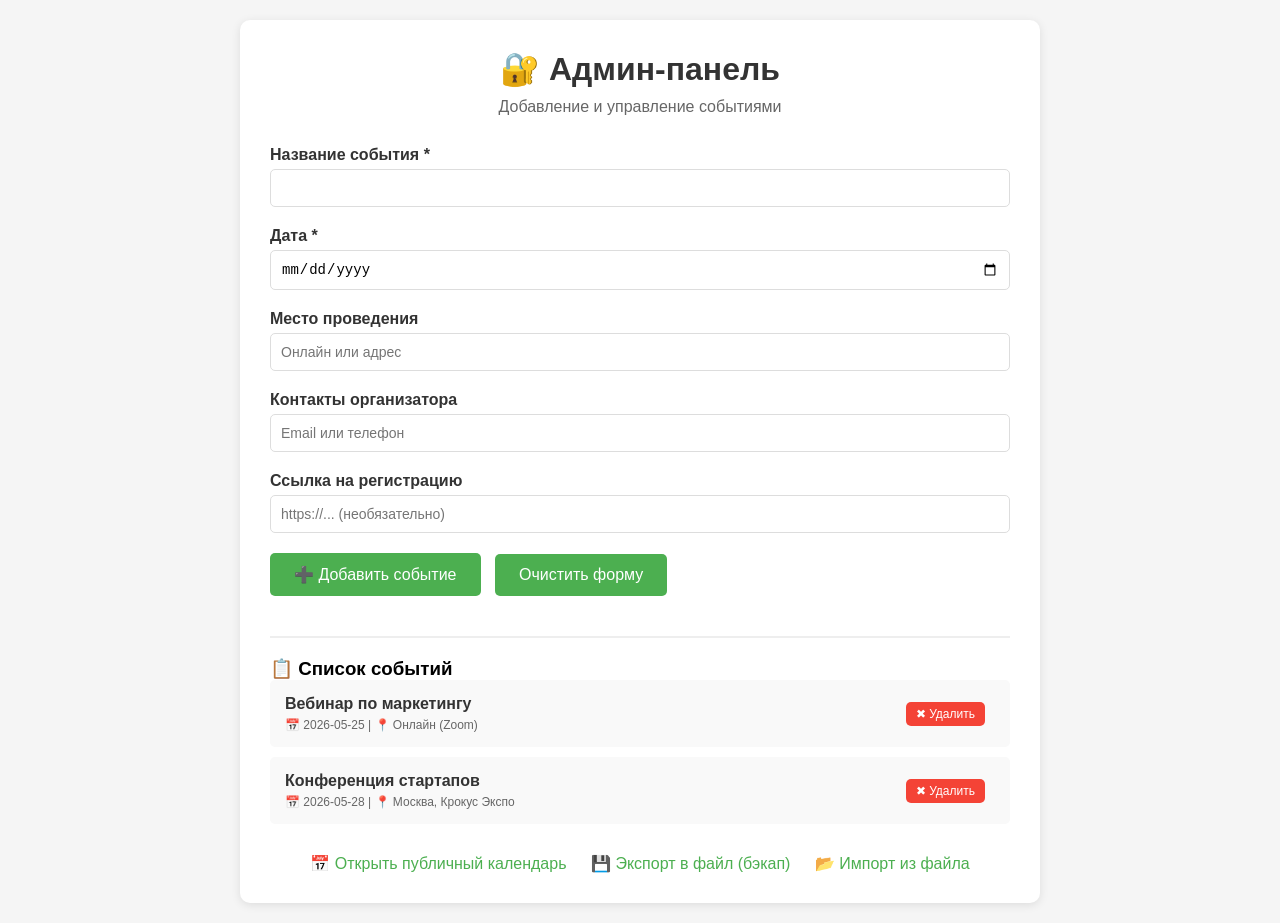
==== admin.html @ 9fb7f700 "Первый коммит: календарь с админкой и экспортом" ====
<!DOCTYPE html>
<html lang="ru">
<head>
    <meta charset="UTF-8">
    <meta name="viewport" content="width=device-width, initial-scale=1.0">
    <title>Админка - Календарь событий</title>
    <link rel="stylesheet" href="style.css">
    <style>
        .admin-container {
            max-width: 800px;
            margin: 0 auto;
            background: white;
            border-radius: 10px;
            padding: 30px;
            box-shadow: 0 2px 10px rgba(0,0,0,0.1);
        }
        .admin-container h1 {
            margin-bottom: 10px;
        }
        .subtitle {
            color: #666;
            margin-bottom: 30px;
            text-align: center;
        }
        .form-group {
            margin-bottom: 20px;
        }
        label {
            display: block;
            font-weight: bold;
            margin-bottom: 5px;
            color: #333;
        }
        input, textarea {
            width: 100%;
            padding: 10px;
            border: 1px solid #ddd;
            border-radius: 5px;
            font-size: 14px;
        }
        input:focus, textarea:focus {
            outline: none;
            border-color: #4CAF50;
        }
        button {
            background: #4CAF50;
            color: white;
            border: none;
            padding: 12px 24px;
            border-radius: 5px;
            cursor: pointer;
            font-size: 16px;
            margin-right: 10px;
        }
        button:hover {
            background: #45a049;
        }
        .delete-btn {
            background: #f44336;
        }
        .delete-btn:hover {
            background: #da190b;
        }
        .events-list {
            margin-top: 40px;
            border-top: 2px solid #eee;
            padding-top: 20px;
        }
        .event-item {
            background: #f9f9f9;
            padding: 15px;
            margin-bottom: 10px;
            border-radius: 5px;
            display: flex;
            justify-content: space-between;
            align-items: center;
        }
        .event-info {
            flex: 1;
        }
        .event-title {
            font-weight: bold;
            color: #333;
        }
        .event-date {
            font-size: 12px;
            color: #666;
            margin-top: 5px;
        }
        .small-delete {
            background: #f44336;
            padding: 5px 10px;
            font-size: 12px;
        }
        .nav-links {
            text-align: center;
            margin-top: 30px;
        }
        .nav-links a {
            color: #4CAF50;
            text-decoration: none;
            margin: 0 10px;
        }
        .success {
            background: #d4edda;
            color: #155724;
            padding: 10px;
            border-radius: 5px;
            margin-bottom: 20px;
            display: none;
        }
    </style>
</head>
<body>
    <div class="admin-container">
        <h1>🔐 Админ-панель</h1>
        <div class="subtitle">Добавление и управление событиями</div>
        
        <div id="successMsg" class="success">✅ Событие сохранено!</div>
        
        <form id="eventForm">
            <div class="form-group">
                <label>Название события *</label>
                <input type="text" id="title" required>
            </div>
            
            <div class="form-group">
                <label>Дата *</label>
                <input type="date" id="date" required>
            </div>
            
            <div class="form-group">
                <label>Место проведения</label>
                <input type="text" id="location" placeholder="Онлайн или адрес">
            </div>
            
            <div class="form-group">
                <label>Контакты организатора</label>
                <input type="text" id="contacts" placeholder="Email или телефон">
            </div>
            
            <div class="form-group">
                <label>Ссылка на регистрацию</label>
                <input type="url" id="link" placeholder="https://... (необязательно)">
            </div>
            
            <button type="submit">➕ Добавить событие</button>
            <button type="button" onclick="clearForm()">Очистить форму</button>
        </form>
        
        <div class="events-list">
            <h3>📋 Список событий</h3>
            <div id="eventsList"></div>
        </div>
        
        <div class="nav-links">
            <a href="index.html" target="_blank">📅 Открыть публичный календарь</a>
            <a href="#" onclick="exportToFile()">💾 Экспорт в файл (бэкап)</a>
            <a href="#" onclick="importFromFile()">📂 Импорт из файла</a>
        </div>
    </div>
    
    <script src="admin.js"></script>
</body>
</html>
---- style.css ----
* {
    margin: 0;
    padding: 0;
    box-sizing: border-box;
}

body {
    font-family: Arial, sans-serif;
    background: #f5f5f5;
    padding: 20px;
}

.container {
    max-width: 1200px;
    margin: 0 auto;
    background: white;
    border-radius: 10px;
    padding: 20px;
    box-shadow: 0 2px 10px rgba(0,0,0,0.1);
}

h1 {
    text-align: center;
    margin-bottom: 20px;
    color: #333;
}

/* Календарь */
#calendar {
    display: grid;
    grid-template-columns: repeat(7, 1fr);
    gap: 5px;
}

.calendar-day {
    border: 1px solid #ddd;
    min-height: 100px;
    padding: 10px;
    background: white;
    cursor: pointer;
    transition: 0.3s;
}

.calendar-day:hover {
    background: #f0f0f0;
    transform: scale(1.02);
}

.calendar-day.empty {
    background: #f9f9f9;
    cursor: default;
}

.day-number {
    font-weight: bold;
    margin-bottom: 5px;
    color: #666;
}

.event {
    background: #4CAF50;
    color: white;
    padding: 3px 5px;
    border-radius: 3px;
    font-size: 12px;
    margin-top: 3px;
    cursor: pointer;
    transition: 0.2s;
}

.event:hover {
    background: #45a049;
}

/* Модальное окно */
.modal {
    display: none;
    position: fixed;
    z-index: 1;
    left: 0;
    top: 0;
    width: 100%;
    height: 100%;
    background: rgba(0,0,0,0.5);
}

.modal-content {
    background: white;
    margin: 15% auto;
    padding: 20px;
    width: 90%;
    max-width: 500px;
    border-radius: 10px;
    position: relative;
}

.close {
    position: absolute;
    right: 20px;
    top: 10px;
    font-size: 28px;
    cursor: pointer;
}

.close:hover {
    color: red;
}
/* Навигация */
.calendar-header {
    display: flex;
    justify-content: space-between;
    align-items: center;
    margin-bottom: 20px;
}

.nav-btn {
    background: #4CAF50;
    color: white;
    border: none;
    font-size: 20px;
    padding: 10px 15px;
    cursor: pointer;
    border-radius: 5px;
    transition: 0.3s;
}

.nav-btn:hover {
    background: #45a049;
    transform: scale(1.05);
}

/* Выходные */
.calendar-day.weekend {
    background: #fff3e0;
}

/* Праздники */
.calendar-day.holiday {
    background: #ffe0e0;
    position: relative;
}

.calendar-day.holiday .day-number::after {
    content: "🎉";
    position: absolute;
    margin-left: 5px;
    font-size: 12px;
}

/* Текущий день (опционально) */
.calendar-day.today {
    border: 2px solid #4CAF50;
    background: #e8f5e9;
}
/* Кнопки действий в модальном окне */
.event-actions {
    display: flex;
    gap: 10px;
    margin-top: 20px;
    justify-content: center;
    flex-wrap: wrap;
}

.action-btn {
    background: #4CAF50;
    color: white;
    border: none;
    padding: 10px 15px;
    border-radius: 5px;
    cursor: pointer;
    font-size: 14px;
    transition: 0.3s;
}

.action-btn:hover {
    background: #45a049;
    transform: scale(1.02);
}

.share-btn {
    background: #2196F3;
}

.share-btn:hover {
    background: #0b7dda;
}

/* Уведомление о копировании */
.toast-notification {
    position: fixed;
    bottom: 20px;
    left: 50%;
    transform: translateX(-50%);
    background: #333;
    color: white;
    padding: 12px 24px;
    border-radius: 8px;
    z-index: 2000;
    animation: fadeInOut 2s ease;
}

@keyframes fadeInOut {
    0% { opacity: 0; transform: translateX(-50%) translateY(20px); }
    15% { opacity: 1; transform: translateX(-50%) translateY(0); }
    85% { opacity: 1; transform: translateX(-50%) translateY(0); }
    100% { opacity: 0; transform: translateX(-50%) translateY(-20px); }
}
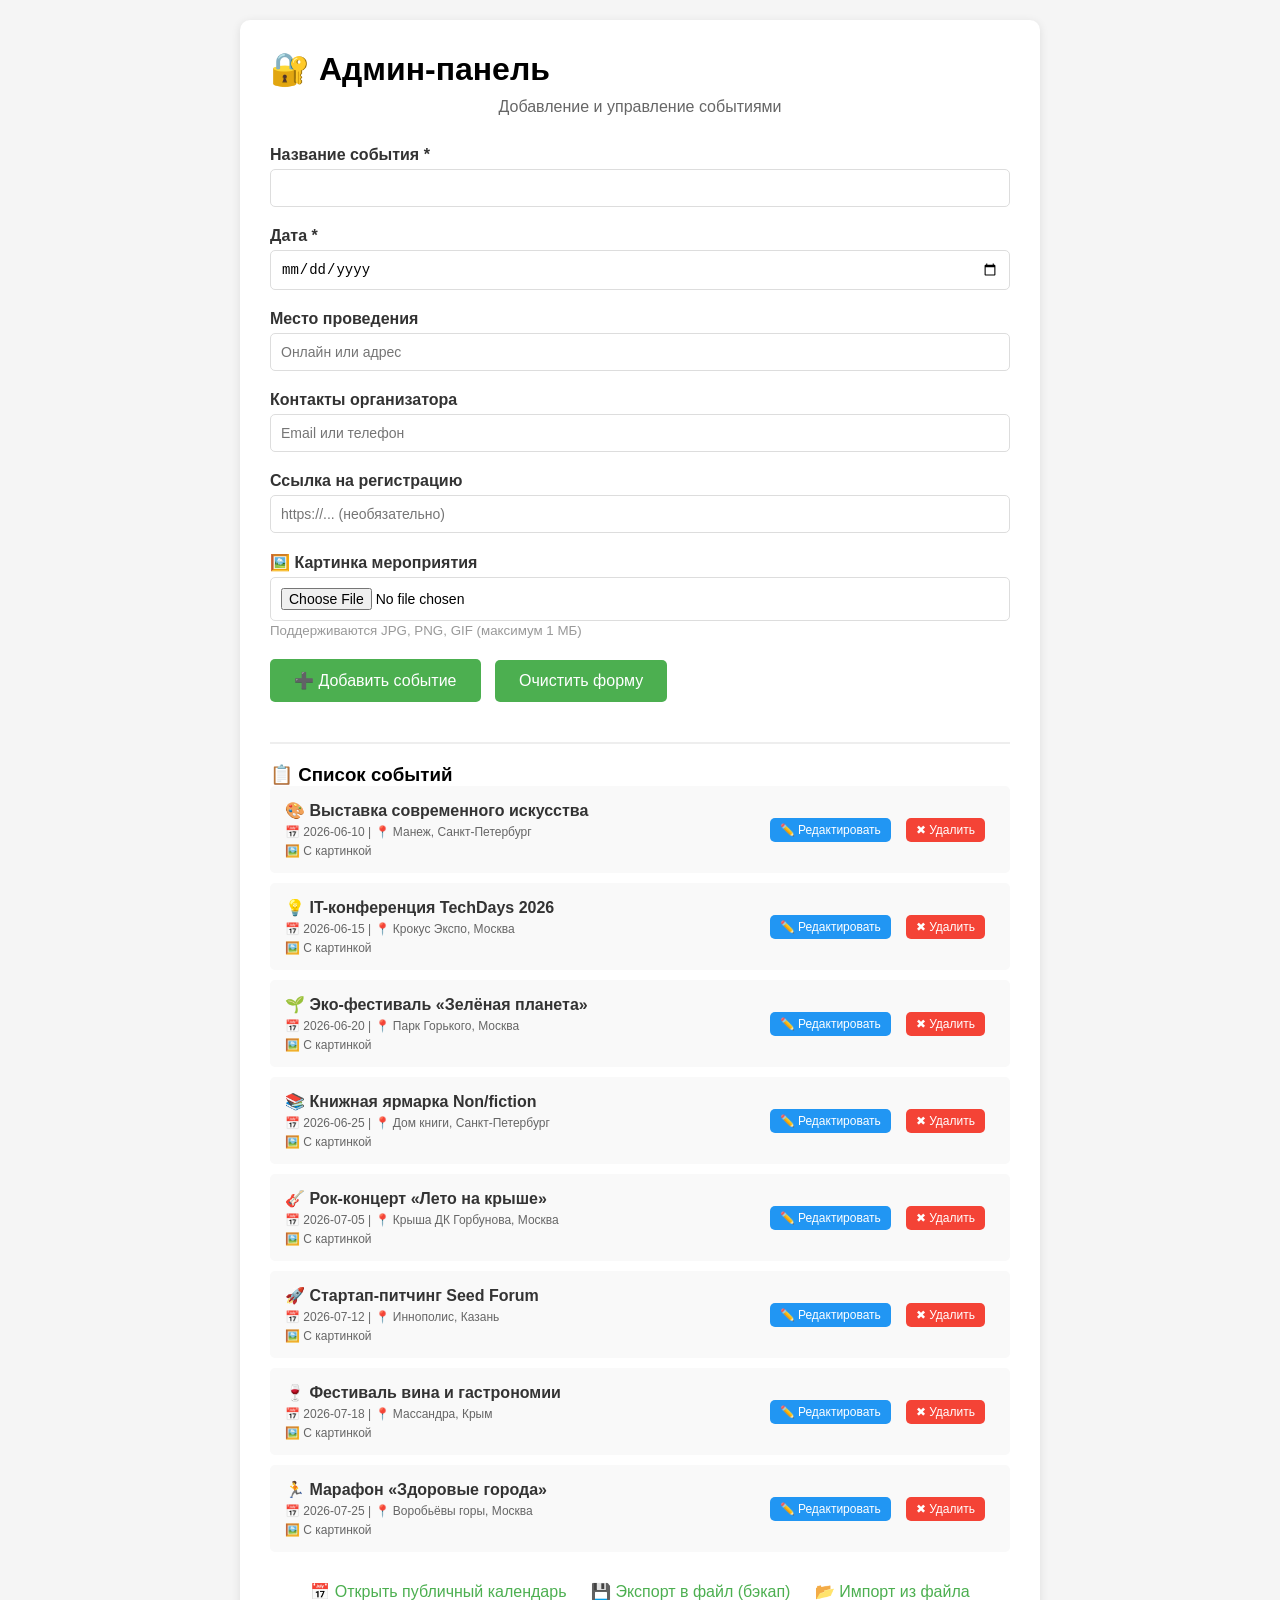
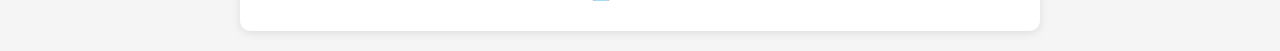
==== commit 71b08f87: "Финальная версия: админка с картинками и демо-событиями" ====
--- a/admin.html
+++ b/admin.html
@@ -14,23 +14,10 @@
             padding: 30px;
             box-shadow: 0 2px 10px rgba(0,0,0,0.1);
         }
-        .admin-container h1 {
-            margin-bottom: 10px;
-        }
-        .subtitle {
-            color: #666;
-            margin-bottom: 30px;
-            text-align: center;
-        }
-        .form-group {
-            margin-bottom: 20px;
-        }
-        label {
-            display: block;
-            font-weight: bold;
-            margin-bottom: 5px;
-            color: #333;
-        }
+        .admin-container h1 { margin-bottom: 10px; }
+        .subtitle { color: #666; margin-bottom: 30px; text-align: center; }
+        .form-group { margin-bottom: 20px; }
+        label { display: block; font-weight: bold; margin-bottom: 5px; color: #333; }
         input, textarea {
             width: 100%;
             padding: 10px;
@@ -52,15 +39,9 @@
             font-size: 16px;
             margin-right: 10px;
         }
-        button:hover {
-            background: #45a049;
-        }
-        .delete-btn {
-            background: #f44336;
-        }
-        .delete-btn:hover {
-            background: #da190b;
-        }
+        button:hover { background: #45a049; }
+        .delete-btn { background: #f44336; }
+        .delete-btn:hover { background: #da190b; }
         .events-list {
             margin-top: 40px;
             border-top: 2px solid #eee;
@@ -75,32 +56,12 @@
             justify-content: space-between;
             align-items: center;
         }
-        .event-info {
-            flex: 1;
-        }
-        .event-title {
-            font-weight: bold;
-            color: #333;
-        }
-        .event-date {
-            font-size: 12px;
-            color: #666;
-            margin-top: 5px;
-        }
-        .small-delete {
-            background: #f44336;
-            padding: 5px 10px;
-            font-size: 12px;
-        }
-        .nav-links {
-            text-align: center;
-            margin-top: 30px;
-        }
-        .nav-links a {
-            color: #4CAF50;
-            text-decoration: none;
-            margin: 0 10px;
-        }
+        .event-info { flex: 1; }
+        .event-title { font-weight: bold; color: #333; }
+        .event-date { font-size: 12px; color: #666; margin-top: 5px; }
+        .small-delete { background: #f44336; padding: 5px 10px; font-size: 12px; }
+        .nav-links { text-align: center; margin-top: 30px; }
+        .nav-links a { color: #4CAF50; text-decoration: none; margin: 0 10px; }
         .success {
             background: #d4edda;
             color: #155724;
@@ -144,6 +105,16 @@
                 <input type="url" id="link" placeholder="https://... (необязательно)">
             </div>
             
+            <div class="form-group">
+                <label>🖼️ Картинка мероприятия</label>
+                <input type="file" id="imageFile" accept="image/jpeg,image/png,image/gif">
+                <div id="imagePreview" style="margin-top: 10px; display: none;">
+                    <img id="previewImg" style="max-width: 100%; max-height: 150px; border-radius: 5px;">
+                    <p style="font-size: 12px; color: #666;">✅ Картинка добавлена</p>
+                </div>
+                <small style="color:#999;">Поддерживаются JPG, PNG, GIF (максимум 1 МБ)</small>
+            </div>
+            
             <button type="submit">➕ Добавить событие</button>
             <button type="button" onclick="clearForm()">Очистить форму</button>
         </form>
@@ -161,5 +132,44 @@
     </div>
     
     <script src="admin.js"></script>
+    <!-- Модальное окно для редактирования -->
+<div id="editModal" class="modal">
+    <div class="modal-content">
+        <span class="close-edit">&times;</span>
+        <h2>✏️ Редактировать событие</h2>
+        <form id="editForm">
+            <div class="form-group">
+                <label>Название события *</label>
+                <input type="text" id="editTitle" required>
+            </div>
+            <div class="form-group">
+                <label>Дата *</label>
+                <input type="date" id="editDate" required>
+            </div>
+            <div class="form-group">
+                <label>Место проведения</label>
+                <input type="text" id="editLocation">
+            </div>
+            <div class="form-group">
+                <label>Контакты организатора</label>
+                <input type="text" id="editContacts">
+            </div>
+            <div class="form-group">
+                <label>Ссылка на регистрацию</label>
+                <input type="url" id="editLink">
+            </div>
+            <div class="form-group">
+                <label>🖼️ Картинка мероприятия</label>
+                <input type="file" id="editImageFile" accept="image/jpeg,image/png,image/gif">
+                <div id="editImagePreview" style="margin-top: 10px; display: none;">
+                    <img id="editPreviewImg" style="max-width: 100%; max-height: 150px; border-radius: 5px;">
+                    <p style="font-size: 12px; color: #666;">Текущая картинка</p>
+                </div>
+            </div>
+            <button type="submit">💾 Сохранить изменения</button>
+            <button type="button" onclick="closeEditModal()">Отмена</button>
+        </form>
+    </div>
+</div>
 </body>
 </html>
--- a/style.css
+++ b/style.css
@@ -19,10 +19,28 @@
     box-shadow: 0 2px 10px rgba(0,0,0,0.1);
 }
 
-h1 {
-    text-align: center;
+/* Навигация */
+.calendar-header {
+    display: flex;
+    justify-content: space-between;
+    align-items: center;
     margin-bottom: 20px;
-    color: #333;
+}
+
+.nav-btn {
+    background: #4CAF50;
+    color: white;
+    border: none;
+    font-size: 20px;
+    padding: 10px 15px;
+    cursor: pointer;
+    border-radius: 5px;
+    transition: 0.3s;
+}
+
+.nav-btn:hover {
+    background: #45a049;
+    transform: scale(1.05);
 }
 
 /* Календарь */
@@ -57,19 +75,61 @@
     color: #666;
 }
 
+/* Выходные */
+.calendar-day.weekend {
+    background: #fff3e0;
+}
+
+/* Праздники */
+.calendar-day.holiday {
+    background: #ffe0e0;
+    position: relative;
+}
+
+.calendar-day.holiday .day-number::after {
+    content: "🎉";
+    position: absolute;
+    margin-left: 5px;
+    font-size: 12px;
+}
+
+/* Текущий день */
+.calendar-day.today {
+    border: 2px solid #4CAF50;
+    background: #e8f5e9;
+}
+
+/* Карточка события с картинкой */
 .event {
-    background: #4CAF50;
-    color: white;
-    padding: 3px 5px;
-    border-radius: 3px;
-    font-size: 12px;
-    margin-top: 3px;
+    background: white;
+    border-left: 4px solid #4CAF50;
+    padding: 5px;
+    margin-top: 5px;
+    border-radius: 4px;
+    font-size: 11px;
     cursor: pointer;
     transition: 0.2s;
+    display: flex;
+    gap: 5px;
+    align-items: center;
 }
 
 .event:hover {
-    background: #45a049;
+    transform: translateX(2px);
+    box-shadow: 0 2px 4px rgba(0,0,0,0.1);
+}
+
+.event-thumb {
+    width: 24px;
+    height: 24px;
+    border-radius: 4px;
+    object-fit: cover;
+    background: #f0f0f0;
+}
+
+.event-title {
+    flex: 1;
+    font-weight: 500;
 }
 
 /* Модальное окно */
@@ -86,7 +146,7 @@
 
 .modal-content {
     background: white;
-    margin: 15% auto;
+    margin: 5% auto;
     padding: 20px;
     width: 90%;
     max-width: 500px;
@@ -105,54 +165,17 @@
 .close:hover {
     color: red;
 }
-/* Навигация */
-.calendar-header {
-    display: flex;
-    justify-content: space-between;
-    align-items: center;
-    margin-bottom: 20px;
-}
-
-.nav-btn {
-    background: #4CAF50;
-    color: white;
-    border: none;
-    font-size: 20px;
-    padding: 10px 15px;
-    cursor: pointer;
-    border-radius: 5px;
-    transition: 0.3s;
-}
-
-.nav-btn:hover {
-    background: #45a049;
-    transform: scale(1.05);
-}
-
-/* Выходные */
-.calendar-day.weekend {
-    background: #fff3e0;
-}
-
-/* Праздники */
-.calendar-day.holiday {
-    background: #ffe0e0;
-    position: relative;
-}
-
-.calendar-day.holiday .day-number::after {
-    content: "🎉";
-    position: absolute;
-    margin-left: 5px;
-    font-size: 12px;
-}
-
-/* Текущий день (опционально) */
-.calendar-day.today {
-    border: 2px solid #4CAF50;
-    background: #e8f5e9;
-}
-/* Кнопки действий в модальном окне */
+
+/* Картинка в модальном окне */
+.event-poster {
+    width: 100%;
+    max-height: 200px;
+    object-fit: cover;
+    border-radius: 8px;
+    margin-bottom: 15px;
+}
+
+/* Кнопки действий */
 .event-actions {
     display: flex;
     gap: 10px;
@@ -185,7 +208,7 @@
     background: #0b7dda;
 }
 
-/* Уведомление о копировании */
+/* Уведомление */
 .toast-notification {
     position: fixed;
     bottom: 20px;
@@ -204,4 +227,11 @@
     15% { opacity: 1; transform: translateX(-50%) translateY(0); }
     85% { opacity: 1; transform: translateX(-50%) translateY(0); }
     100% { opacity: 0; transform: translateX(-50%) translateY(-20px); }
+}
+.edit-btn {
+    background: #2196F3;
+}
+
+.edit-btn:hover {
+    background: #0b7dda;
 }
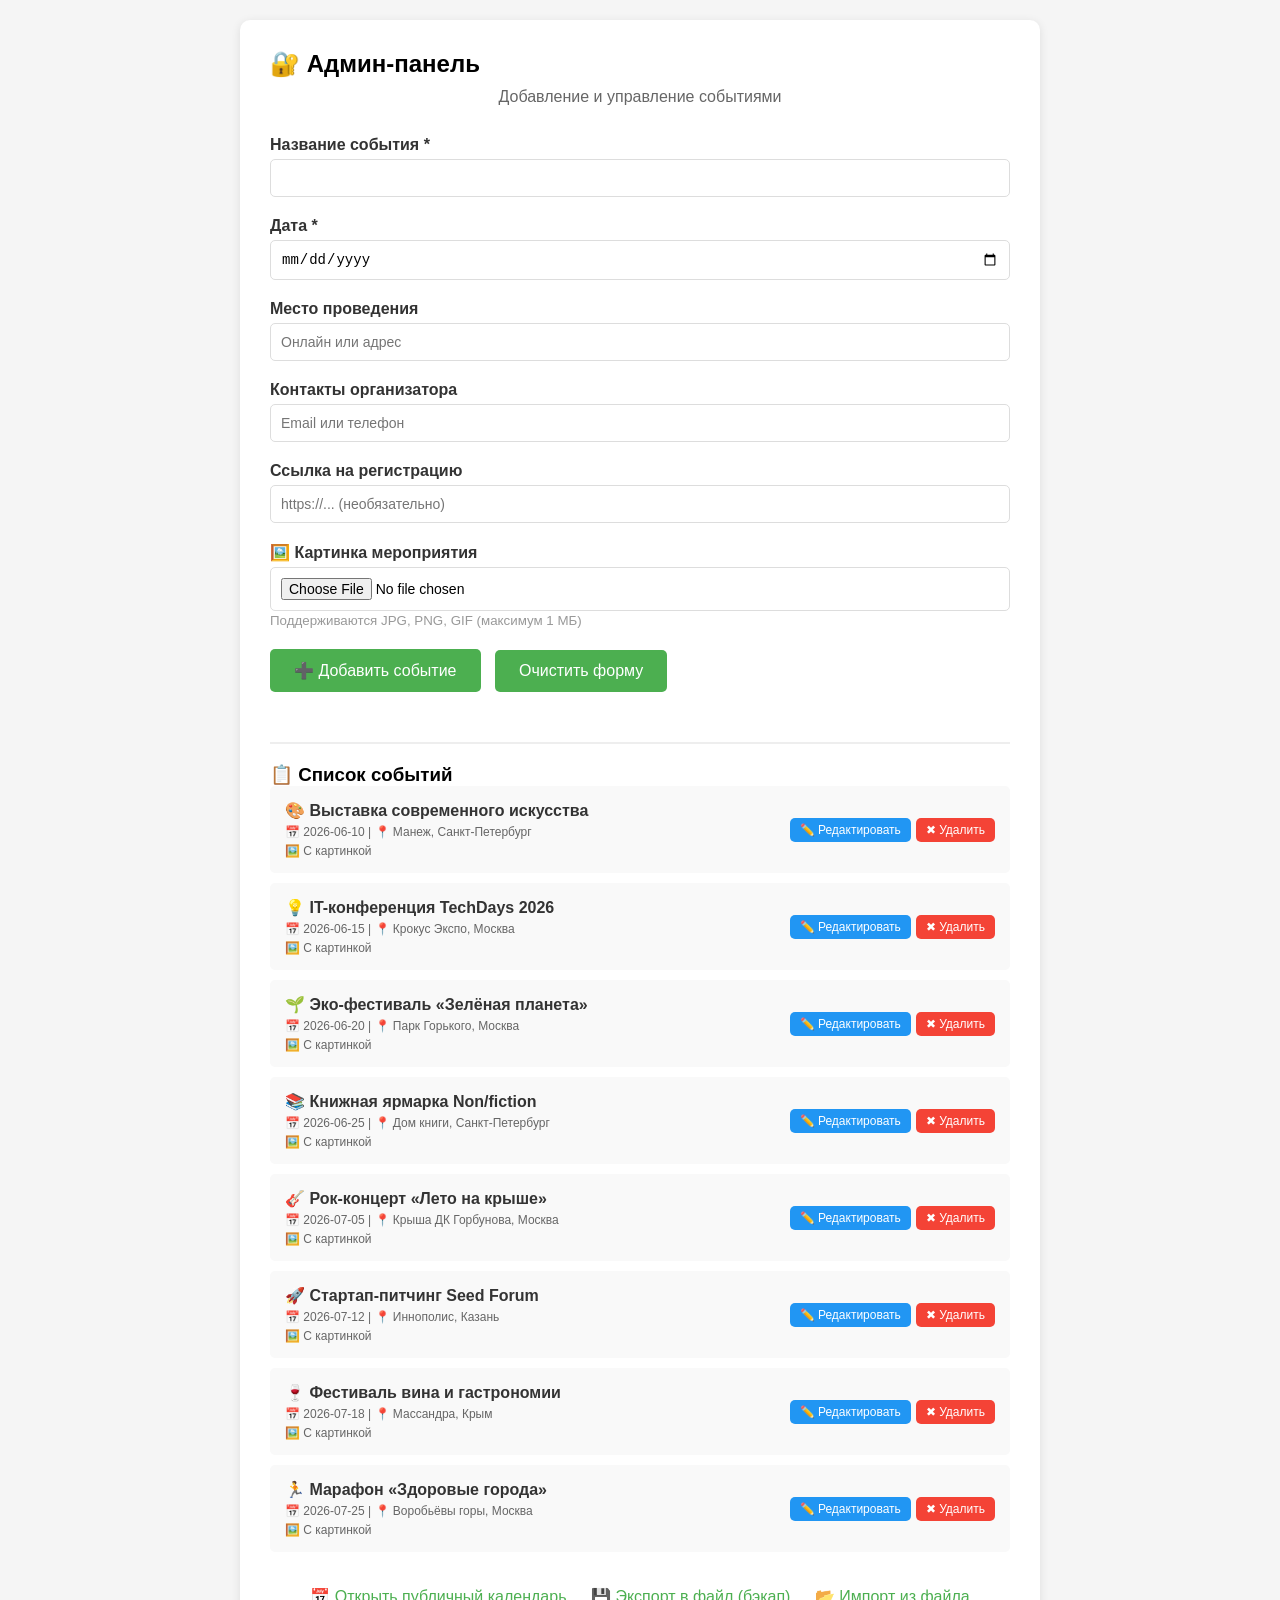
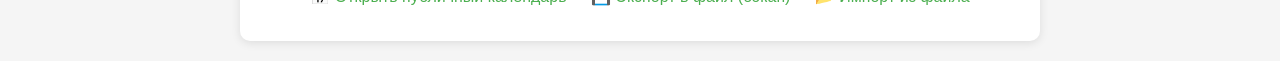
==== commit b1cce62d: "Финальная версия: адаптив с горизонтальным скроллом" ====
--- a/admin.html
+++ b/admin.html
@@ -14,7 +14,7 @@
             padding: 30px;
             box-shadow: 0 2px 10px rgba(0,0,0,0.1);
         }
-        .admin-container h1 { margin-bottom: 10px; }
+        .admin-container h1 { margin-bottom: 10px; font-size: 1.5rem; }
         .subtitle { color: #666; margin-bottom: 30px; text-align: center; }
         .form-group { margin-bottom: 20px; }
         label { display: block; font-weight: bold; margin-bottom: 5px; color: #333; }
@@ -38,6 +38,7 @@
             cursor: pointer;
             font-size: 16px;
             margin-right: 10px;
+            margin-bottom: 10px;
         }
         button:hover { background: #45a049; }
         .delete-btn { background: #f44336; }
@@ -53,15 +54,25 @@
             margin-bottom: 10px;
             border-radius: 5px;
             display: flex;
+            flex-wrap: wrap;
             justify-content: space-between;
             align-items: center;
-        }
-        .event-info { flex: 1; }
+            gap: 10px;
+        }
+        .event-info { flex: 1; min-width: 150px; }
         .event-title { font-weight: bold; color: #333; }
         .event-date { font-size: 12px; color: #666; margin-top: 5px; }
-        .small-delete { background: #f44336; padding: 5px 10px; font-size: 12px; }
+        .small-delete { background: #f44336; padding: 5px 10px; font-size: 12px; margin: 0; }
+        .edit-btn { background: #2196F3; }
+        .edit-btn:hover { background: #0b7dda; }
         .nav-links { text-align: center; margin-top: 30px; }
-        .nav-links a { color: #4CAF50; text-decoration: none; margin: 0 10px; }
+        .nav-links a { 
+            color: #4CAF50; 
+            text-decoration: none; 
+            margin: 0 10px;
+            display: inline-block;
+            padding: 5px 0;
+        }
         .success {
             background: #d4edda;
             color: #155724;
@@ -69,6 +80,51 @@
             border-radius: 5px;
             margin-bottom: 20px;
             display: none;
+        }
+        
+        /* АДАПТИВ ДЛЯ АДМИНКИ */
+        @media (max-width: 768px) {
+            .admin-container {
+                padding: 15px;
+            }
+            .admin-container h1 {
+                font-size: 1.3rem;
+            }
+            button {
+                padding: 10px 16px;
+                font-size: 14px;
+                width: 100%;
+                margin-right: 0;
+            }
+            .event-item {
+                flex-direction: column;
+                align-items: flex-start;
+            }
+            .small-delete, .edit-btn {
+                width: auto;
+                margin-right: 5px;
+            }
+            .event-item div:last-child {
+                display: flex;
+                width: 100%;
+                gap: 10px;
+            }
+            .nav-links a {
+                display: block;
+                margin: 10px 0;
+            }
+            input, textarea {
+                font-size: 16px; /* Увеличиваем для удобства на телефонах */
+            }
+        }
+        
+        @media (max-width: 480px) {
+            .admin-container {
+                padding: 10px;
+            }
+            .form-group {
+                margin-bottom: 15px;
+            }
         }
     </style>
 </head>
--- a/style.css
+++ b/style.css
@@ -5,7 +5,7 @@
 }
 
 body {
-    font-family: Arial, sans-serif;
+    font-family: -apple-system, BlinkMacSystemFont, 'Segoe UI', Roboto, Helvetica, Arial, sans-serif;
     background: #f5f5f5;
     padding: 20px;
 }
@@ -25,6 +25,8 @@
     justify-content: space-between;
     align-items: center;
     margin-bottom: 20px;
+    flex-wrap: wrap;
+    gap: 10px;
 }
 
 .nav-btn {
@@ -43,11 +45,17 @@
     transform: scale(1.05);
 }
 
-/* Календарь */
+#monthYearTitle {
+    font-size: 1.4rem;
+    text-align: center;
+}
+
+/* Календарь - фиксированная сетка */
 #calendar {
     display: grid;
     grid-template-columns: repeat(7, 1fr);
     gap: 5px;
+    overflow-x: auto;
 }
 
 .calendar-day {
@@ -99,7 +107,7 @@
     background: #e8f5e9;
 }
 
-/* Карточка события с картинкой */
+/* Карточка события */
 .event {
     background: white;
     border-left: 4px solid #4CAF50;
@@ -136,27 +144,30 @@
 .modal {
     display: none;
     position: fixed;
-    z-index: 1;
+    z-index: 1000;
     left: 0;
     top: 0;
     width: 100%;
     height: 100%;
     background: rgba(0,0,0,0.5);
+    overflow-y: auto;
 }
 
 .modal-content {
     background: white;
-    margin: 5% auto;
+    margin: 10% auto;
     padding: 20px;
     width: 90%;
     max-width: 500px;
     border-radius: 10px;
     position: relative;
+    max-height: 90vh;
+    overflow-y: auto;
 }
 
 .close {
     position: absolute;
-    right: 20px;
+    right: 15px;
     top: 10px;
     font-size: 28px;
     cursor: pointer;
@@ -220,6 +231,7 @@
     border-radius: 8px;
     z-index: 2000;
     animation: fadeInOut 2s ease;
+    font-size: 14px;
 }
 
 @keyframes fadeInOut {
@@ -228,10 +240,120 @@
     85% { opacity: 1; transform: translateX(-50%) translateY(0); }
     100% { opacity: 0; transform: translateX(-50%) translateY(-20px); }
 }
-.edit-btn {
-    background: #2196F3;
-}
-
-.edit-btn:hover {
-    background: #0b7dda;
+
+/* ========== АДАПТИВ ДЛЯ ТЕЛЕФОНОВ ========== */
+@media (max-width: 768px) {
+    body {
+        padding: 10px;
+    }
+    
+    .container {
+        padding: 15px;
+    }
+    
+    /* Уменьшаем отступы, но НЕ меняем высоту клеток */
+    .calendar-day {
+        padding: 8px;
+        min-height: 100px; /* Оставляем как было */
+    }
+    
+    .day-number {
+        font-size: 11px;
+    }
+    
+    /* Шрифты событий остаются читаемыми */
+    .event {
+        font-size: 10px;
+        padding: 4px;
+    }
+    
+    .event-thumb {
+        width: 20px;
+        height: 20px;
+    }
+    
+    .nav-btn {
+        font-size: 16px;
+        padding: 8px 12px;
+    }
+    
+    #monthYearTitle {
+        font-size: 1.2rem;
+    }
+    
+    .modal-content {
+        width: 95%;
+        margin: 15% auto;
+        padding: 15px;
+    }
+    
+    .action-btn {
+        padding: 8px 12px;
+        font-size: 12px;
+    }
+    
+    .toast-notification {
+        font-size: 12px;
+        padding: 8px 16px;
+    }
+}
+
+/* Для маленьких экранов — добавляем горизонтальную прокрутку */
+@media (max-width: 550px) {
+    .container {
+        overflow-x: auto;
+    }
+    
+    #calendar {
+        min-width: 550px;
+    }
+    
+    /* Заголовки дней недели не сжимаем */
+    .calendar-day {
+        min-width: 70px;
+    }
+}
+
+/* Админка на телефонах */
+@media (max-width: 768px) {
+    .admin-container {
+        padding: 15px;
+    }
+    
+    .admin-container h1 {
+        font-size: 1.3rem;
+    }
+    
+    button {
+        padding: 10px 16px;
+        font-size: 14px;
+        width: 100%;
+        margin-right: 0;
+        margin-bottom: 10px;
+    }
+    
+    .event-item {
+        flex-direction: column;
+        align-items: flex-start;
+    }
+    
+    .small-delete, .edit-btn {
+        width: auto;
+        margin-right: 5px;
+    }
+    
+    .event-item div:last-child {
+        display: flex;
+        width: 100%;
+        gap: 10px;
+    }
+    
+    .nav-links a {
+        display: block;
+        margin: 10px 0;
+    }
+    
+    input, textarea {
+        font-size: 16px;
+    }
 }
